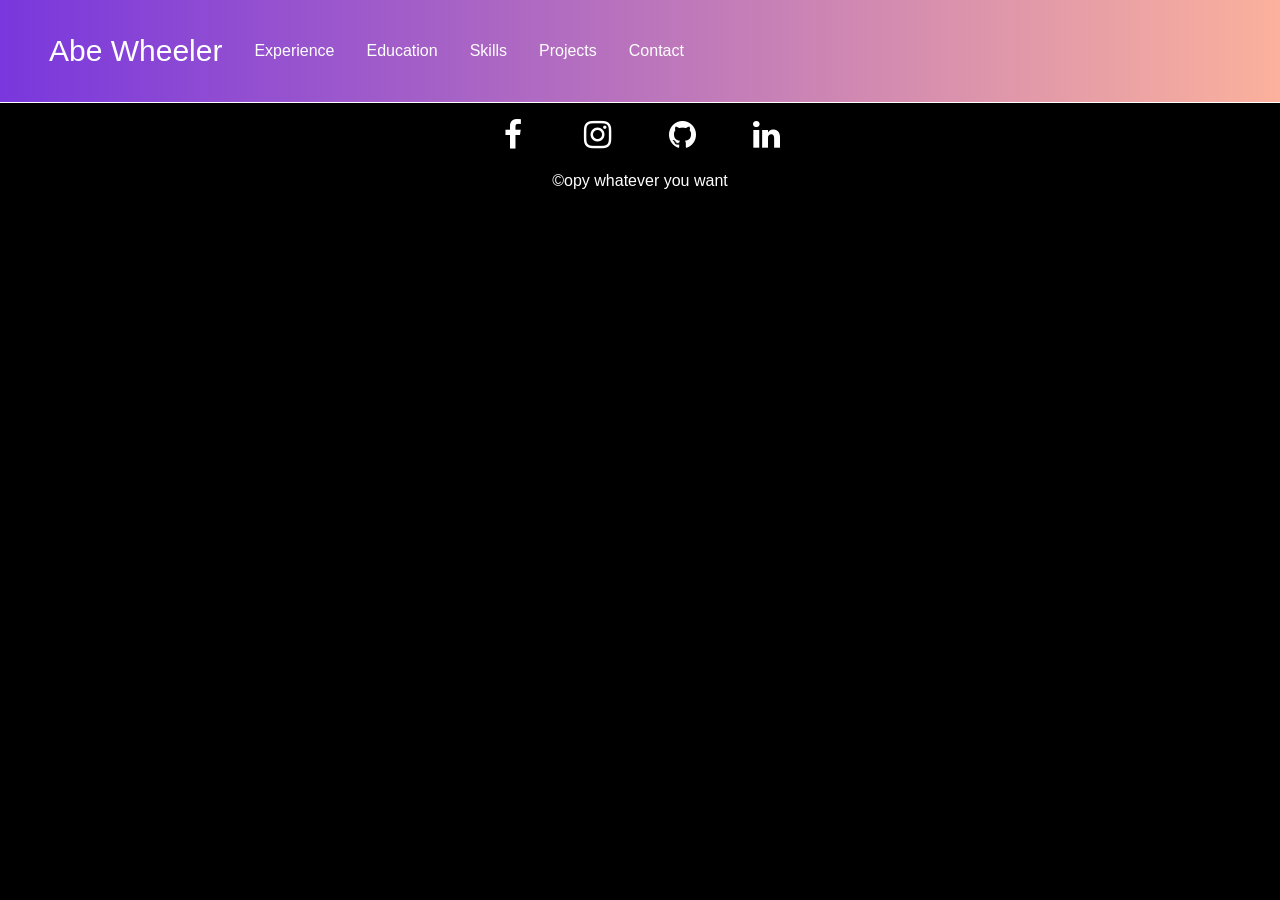
==== contact/index.html @ b661aad8 "relative paths with .." ====
<!DOCTYPE html>
<html lang="en">

<head>
	<title>Abe Wheeler</title>
	<meta name="description" content="My name is Abe Wheeler. I am a software engineer passionate about building powerful, scalable, and efficient solutions to difficult problems."/>
	<meta name="viewport" content="width=device-width, initial-scale=1, maximum-scale=1, user-scalable=no">
	<link href="https://maxcdn.bootstrapcdn.com/bootstrap/4.0.0/css/bootstrap.min.css" rel="stylesheet">
	<link href="https://maxcdn.bootstrapcdn.com/font-awesome/4.7.0/css/font-awesome.min.css" rel="stylesheet">
	<link href="../styles/main.css" rel="stylesheet">
</head>

<body>
	<div class="menu-header"></div>
	<div class="container">

	</div>

	<div class="footer"></div>

	<script src="https://ajax.googleapis.com/ajax/libs/jquery/3.3.1/jquery.min.js"></script>
	<script src="https://maxcdn.bootstrapcdn.com/bootstrap/4.0.0/js/bootstrap.bundle.min.js"></script>
	<script src="../js/main.js" type="text/javascript" async></script>
</body>
---- styles/main.css ----
body {
  font-family: "Roboto", sans-serif;
  font-size: 1rem;
  font-weight: 500;
  background-color: #000;
  color: #fff;
}

h1, h2, h3, h4, h5 {
  font-family: "Roboto", sans-serif;
  font-weight: 600;
  font-size: 2.5rem;
  margin: 0px;
}

hr {
  background-color: #fff;
}

footer .btn {
  color: #fff;
  width: 80px;
  padding: 0px 15px 15px 15px;
}

.navbar-large {
  font-size: 30px;
}

.menu-header {
  padding-top: 85px;
}

.navbar {
  border-bottom: 1px #fff solid;
}

.navbar .row {
  margin-top: 15px;
  margin-bottom: 15px;
}

.top {
  padding-top: 17vh;
  padding-bottom:32vh;
}

.section {
  padding-top: 10vh;
  padding-bottom: 10vh;
}

#menu-header-main .color-change {
  display: none;
}

/* -------------------- Below from Creative Tim's Paper Kit -------------------- */
.btn-outline-neutral {
  border-color: #FFFFFF;
  color: #FFFFFF;
  opacity: 1;
  filter: alpha(opacity=100);
}

.btn-outline-neutral:hover, .btn-outline-neutral:focus, .btn-outline-neutral:active, .btn-outline-neutral.active, .open > .btn-outline-neutral.dropdown-toggle {
  background-color: #FFFFFF;
  color: rgba(255, 255, 255, 0.8);
  border-color: #FFFFFF;
}
.btn-outline-neutral:hover .caret, .btn-outline-neutral:focus .caret, .btn-outline-neutral:active .caret, .btn-outline-neutral.active .caret, .open > .btn-outline-neutral.dropdown-toggle .caret {
  border-top-color: rgba(255, 255, 255, 0.8);
}
.btn-outline-neutral .caret {
  border-top-color: #FFFFFF;
}
.btn-outline-neutral.disabled, .btn-outline-neutral.disabled:hover, .btn-outline-neutral.disabled:focus, .btn-outline-neutral.disabled.focus, .btn-outline-neutral.disabled:active, .btn-outline-neutral.disabled.active, .btn-outline-neutral:disabled, .btn-outline-neutral:disabled:hover, .btn-outline-neutral:disabled:focus, .btn-outline-neutral:disabled.focus, .btn-outline-neutral:disabled:active, .btn-outline-neutral:disabled.active, .btn-outline-neutral[disabled], .btn-outline-neutral[disabled]:hover, .btn-outline-neutral[disabled]:focus, .btn-outline-neutral[disabled].focus, .btn-outline-neutral[disabled]:active, .btn-outline-neutral[disabled].active, fieldset[disabled] .btn-outline-neutral, fieldset[disabled] .btn-outline-neutral:hover, fieldset[disabled] .btn-outline-neutral:focus, fieldset[disabled] .btn-outline-neutral.focus, fieldset[disabled] .btn-outline-neutral:active, fieldset[disabled] .btn-outline-neutral.active {
  background-color: transparent;
  border-color: #FFFFFF;
}
.btn-outline-neutral:hover, .btn-outline-neutral:focus {
  color: #403D39 !important;
  background-color: #FFFFFF;
}
.btn-round {
  border-radius: 30px;
}
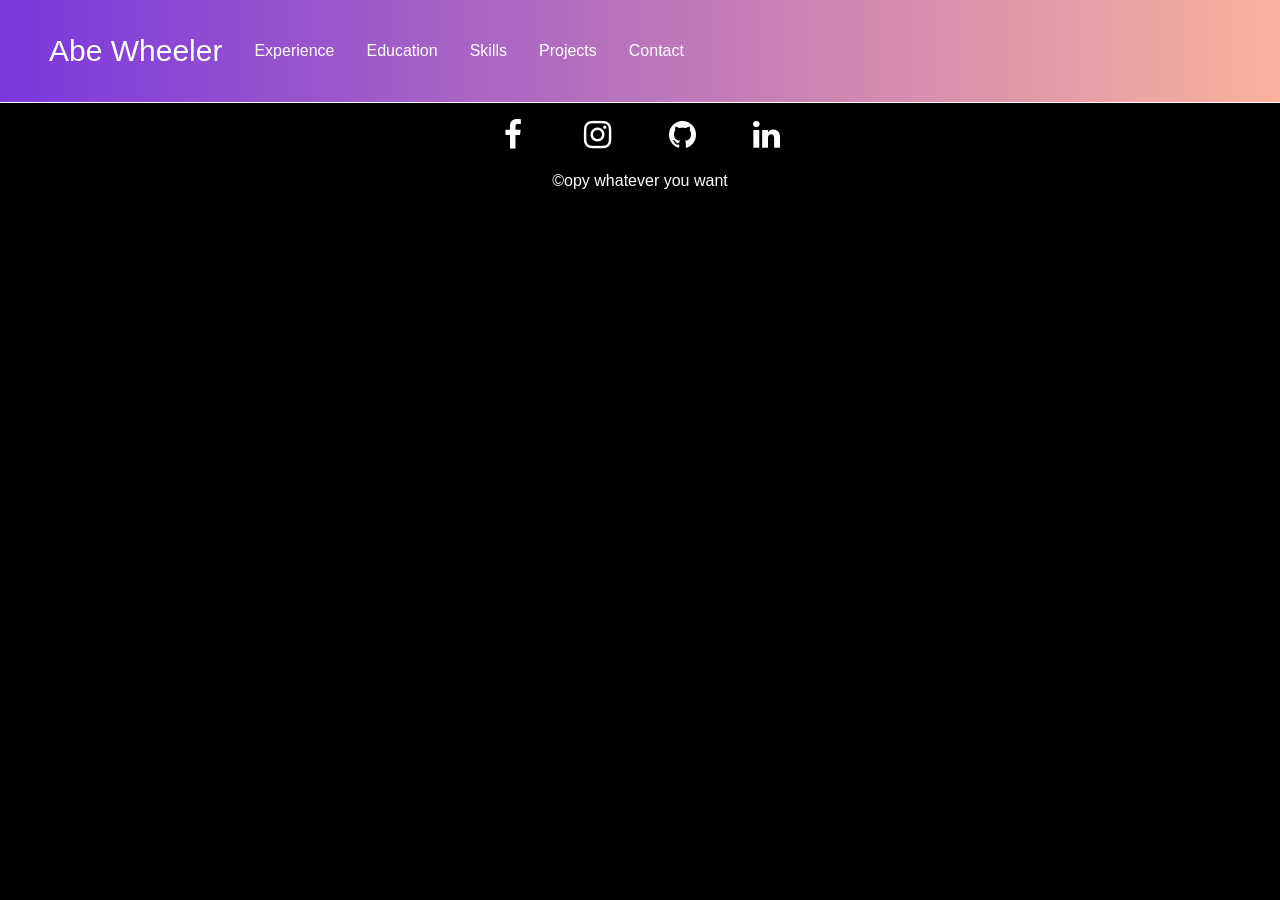
==== commit d75838ed: "relative paths from root" ====
--- a/contact/index.html
+++ b/contact/index.html
@@ -7,7 +7,7 @@
 	<meta name="viewport" content="width=device-width, initial-scale=1, maximum-scale=1, user-scalable=no">
 	<link href="https://maxcdn.bootstrapcdn.com/bootstrap/4.0.0/css/bootstrap.min.css" rel="stylesheet">
 	<link href="https://maxcdn.bootstrapcdn.com/font-awesome/4.7.0/css/font-awesome.min.css" rel="stylesheet">
-	<link href="../styles/main.css" rel="stylesheet">
+	<link href="/styles/main.css" rel="stylesheet">
 </head>
 
 <body>
@@ -20,5 +20,5 @@
 
 	<script src="https://ajax.googleapis.com/ajax/libs/jquery/3.3.1/jquery.min.js"></script>
 	<script src="https://maxcdn.bootstrapcdn.com/bootstrap/4.0.0/js/bootstrap.bundle.min.js"></script>
-	<script src="../js/main.js" type="text/javascript" async></script>
+	<script src="/js/main.js" type="text/javascript" async></script>
 </body>
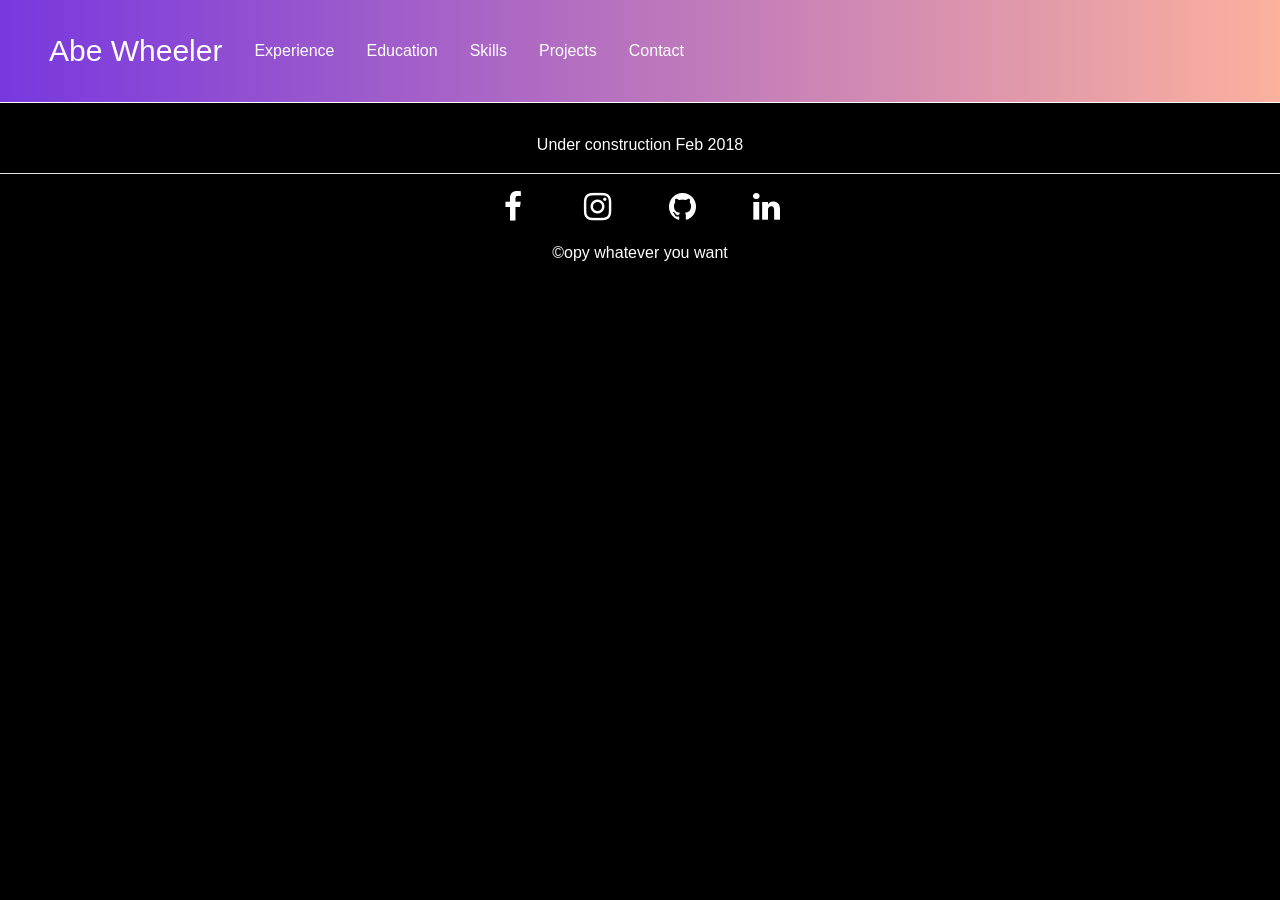
==== commit 237f68e1: "under construction message" ====
--- a/contact/index.html
+++ b/contact/index.html
@@ -12,8 +12,8 @@
 
 <body>
 	<div class="menu-header"></div>
-	<div class="container">
-
+	<div class="container text-center">
+		<p class="mt-5">Under construction Feb 2018</p>
 	</div>
 
 	<div class="footer"></div>
--- a/styles/main.css
+++ b/styles/main.css
@@ -50,7 +50,7 @@
   padding-bottom: 10vh;
 }
 
-#menu-header-main .color-change {
+#home .color-change {
   display: none;
 }
 
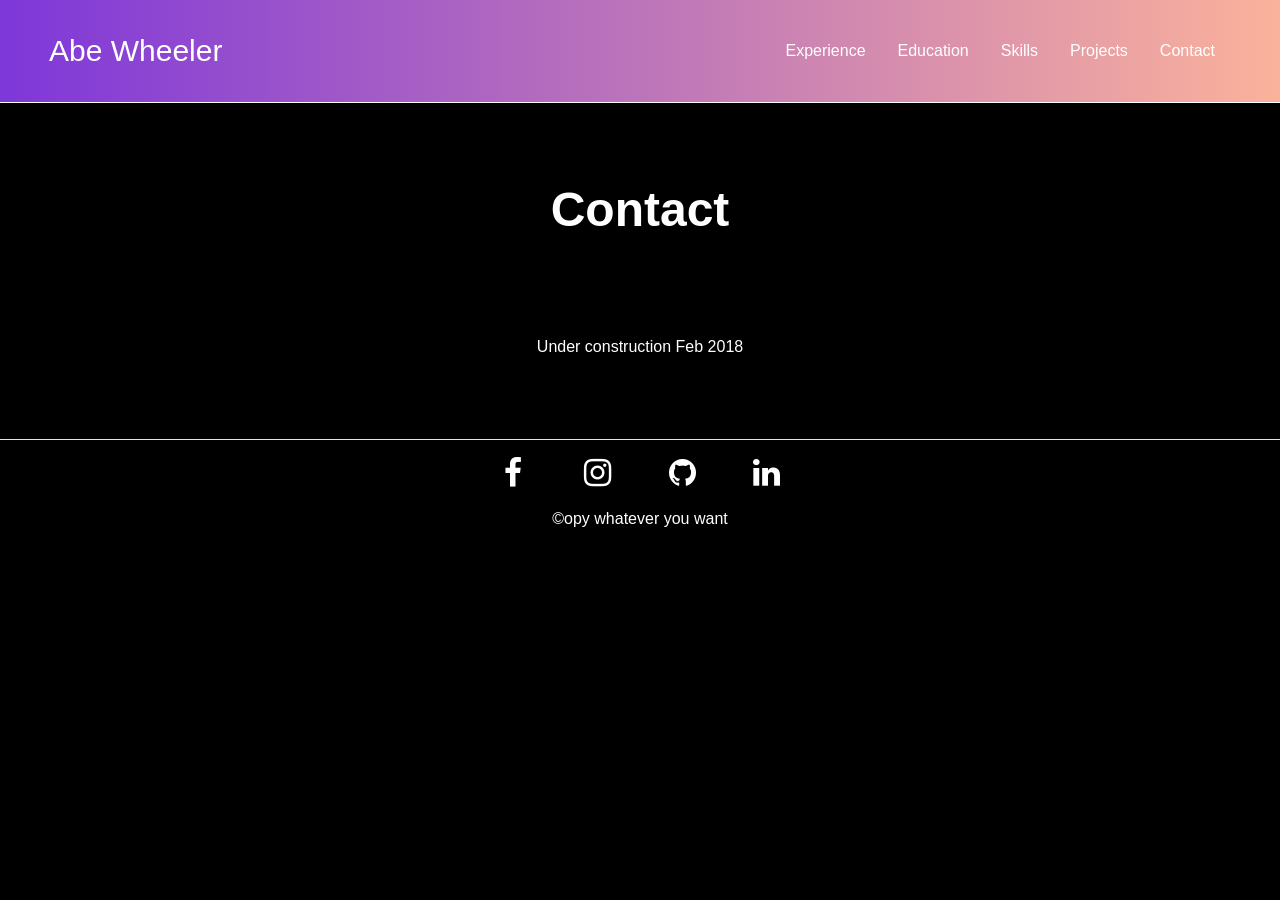
==== commit 88e90366: "Experience page" ====
--- a/contact/index.html
+++ b/contact/index.html
@@ -12,7 +12,8 @@
 
 <body>
 	<div class="menu-header"></div>
-	<div class="container text-center">
+	<div class="container text-center py-5">
+		<h1 class="py-5">Contact</h1>
 		<p class="mt-5">Under construction Feb 2018</p>
 	</div>
 
--- a/styles/main.css
+++ b/styles/main.css
@@ -4,17 +4,30 @@
   font-weight: 500;
   background-color: #000;
   color: #fff;
+  display: none;
 }
 
 h1, h2, h3, h4, h5 {
   font-family: "Roboto", sans-serif;
-  font-weight: 600;
+  font-weight: 700;
   font-size: 2.5rem;
   margin: 0px;
 }
 
+h1 {
+  font-size: 3rem;
+}
+
+h4 {
+  font-size: 2rem;
+}
+
 hr {
   background-color: #fff;
+}
+
+button:focus {
+  outline: none;
 }
 
 footer .btn {
@@ -33,6 +46,7 @@
 
 .navbar {
   border-bottom: 1px #fff solid;
+  background-color: #000;
 }
 
 .navbar .row {
@@ -50,8 +64,183 @@
   padding-bottom: 10vh;
 }
 
-#home .color-change {
+.color-change {
   display: none;
+}
+
+.timeline {
+  list-style: none;
+  padding: 20px 0 20px;
+  position: relative;
+  z-index: 5;
+}
+
+.timeline:before {
+  top: 0;
+  bottom: 0;
+  position: absolute;
+  content: " ";
+  width: 3px;
+  background-color: #fff;
+  z-index: 5;
+}
+
+.date {
+  font-size: 1.5rem;
+  position: relative;
+  z-index: 10;
+  background-color: #000;
+  margin-bottom: 20px;
+}
+
+.timeline > li {
+  margin-bottom: 40px;
+}
+
+.timeline > li:before,
+.timeline > li:after {
+  content: " ";
+  display: table;
+}
+
+.timeline > li:after {
+  clear: both;
+}
+
+.timeline-panel {
+  width: 46%;
+  float: left;
+  border: 1px solid #fff;
+  border-radius: 2px;
+  padding: 20px;
+  position: relative;
+  -webkit-box-shadow: 0 1px 6px rgba(0, 0, 0, 0.175);
+  box-shadow: 0 1px 6px rgba(0, 0, 0, 0.175);
+  text-align: left;
+}
+
+.timeline > li > .timeline-panel:after {
+  position: absolute;
+  top: 27px;
+  right: -14px;
+  border-top: 14px solid transparent;
+  border-left: 14px solid #fff;
+  border-right: 0 solid #fff;
+  border-bottom: 14px solid transparent;
+  content: " ";
+}
+
+.timeline > li.timeline-inverted > .timeline-panel {
+  float: right;
+}
+
+
+.timeline > li.timeline-inverted > .timeline-panel:after {
+  border-left-width: 0;
+  border-right-width: 14px;
+  left: -14px;
+  right: auto;
+}
+
+.timeline > li .timeline-image {
+  background-color: #fff;
+  border: 5px solid #fff;
+  border-radius: 100%;
+  color: white;
+  height: 80px;
+  left: 0;
+  position: absolute;
+  left: 50%;
+  margin-left: -40px;
+  width: 80px;
+  z-index: 100;
+}
+
+@media (max-width: 767px) {
+  ul.timeline:before {
+    left: 40px;
+  }
+
+  ul.timeline > li > .timeline-panel {
+    width: calc(100% - 90px);
+    width: -moz-calc(100% - 90px);
+    width: -webkit-calc(100% - 90px);
+    float: right;
+  }
+
+  ul.timeline > li > .timeline-panel:before {
+    border-left-width: 0;
+    border-right-width: 15px;
+    left: -15px;
+    right: auto;
+  }
+
+  ul.timeline > li > .timeline-panel:after {
+    border-left-width: 0;
+    border-right-width: 14px;
+    left: -14px;
+    right: auto;
+  }
+
+  .timeline > li .timeline-image {
+    margin-left: 0px;
+    left: 0%;
+  }
+
+  .date {
+    text-align: left !important;
+  }
+
+  .navbar ul {
+    margin-right: 0px !important;
+    border-bottom: 1px solid #fff;
+  }
+
+  .navbar li {
+    border-top: 1px solid #fff;
+  }
+}
+
+@media (max-width: 480px) {
+  .navbar-brand {
+    padding-left: 10px !important;
+  }
+
+  .navbar-toggler-icon {
+    margin-left: 0px !important;
+    margin-right: 0px !important;
+  }
+
+  .top {
+    padding-top: 5vh;
+  }
+
+  h4{
+    font-size: 1.2rem;
+  }
+}
+
+@media (min-width: 1200px) {
+  .card img {
+    padding-left: 50px;
+    padding-right: 50px;
+  }
+}
+
+#usc {
+  background-color: #990000;
+}
+
+#usc h4 {
+  color: #ffcc00;
+}
+
+#uw {
+  background-color: #4b2e83;
+}
+
+#uw h4 {
+  color: #e8e3d3;
 }
 
 /* -------------------- Below from Creative Tim's Paper Kit -------------------- */
@@ -61,7 +250,6 @@
   opacity: 1;
   filter: alpha(opacity=100);
 }
-
 .btn-outline-neutral:hover, .btn-outline-neutral:focus, .btn-outline-neutral:active, .btn-outline-neutral.active, .open > .btn-outline-neutral.dropdown-toggle {
   background-color: #FFFFFF;
   color: rgba(255, 255, 255, 0.8);
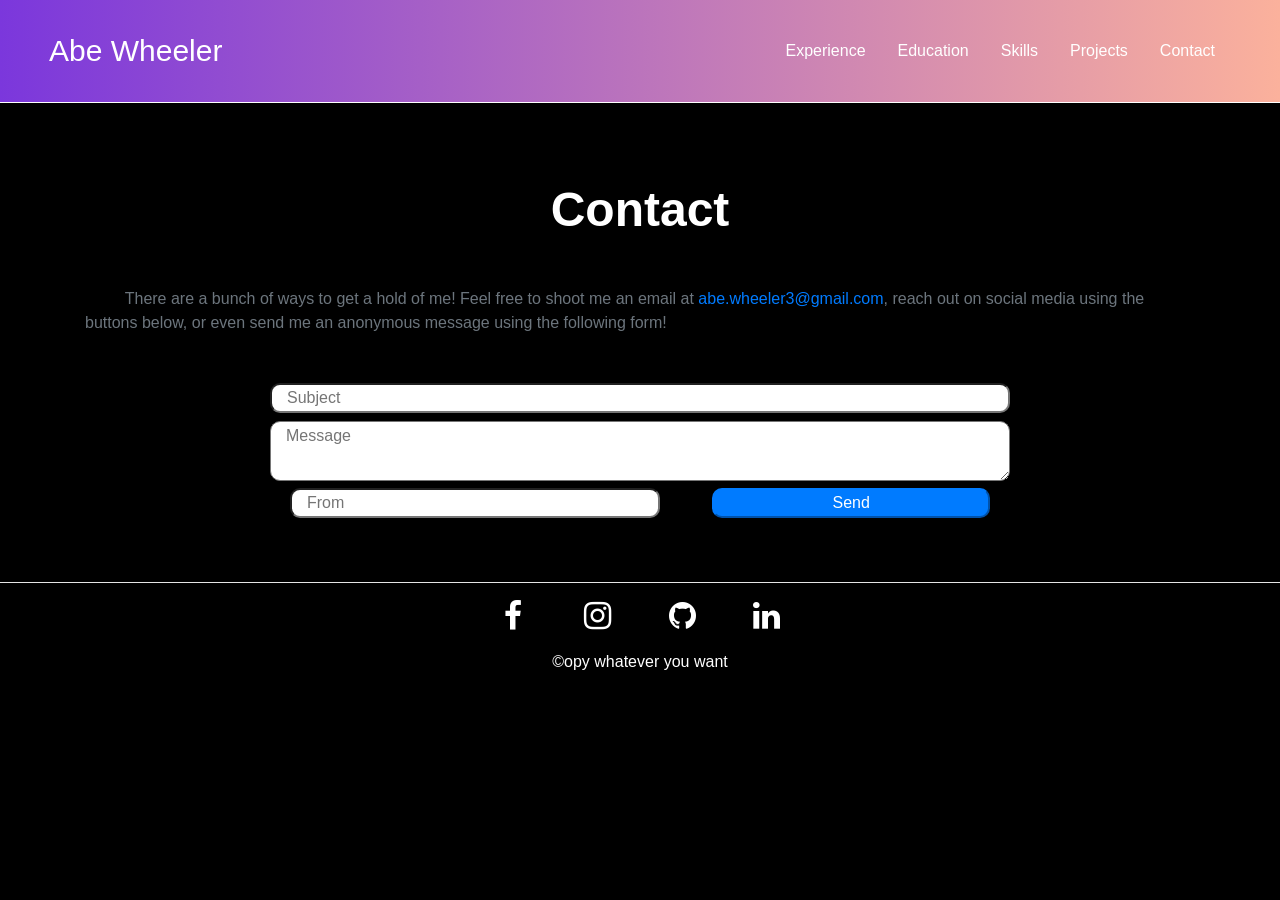
==== commit b20c76cc: "contact page, education page touch up" ====
--- a/contact/index.html
+++ b/contact/index.html
@@ -12,14 +12,21 @@
 
 <body>
 	<div class="menu-header"></div>
-	<div class="container text-center py-5">
-		<h1 class="py-5">Contact</h1>
-		<p class="mt-5">Under construction Feb 2018</p>
-	</div>
+	<div class="container py-5">
+		<h1 class="py-5 text-center">Contact</h1>
+		<p class="text-muted mb-5">&ensp;&ensp;&ensp;&ensp;&ensp;There are a bunch of ways to get a hold of me! Feel free to shoot me an email at <a href="mailto:abe.wheeler3@gmail.com?Subject=Hello">abe.wheeler3@gmail.com</a>, reach out on social media using the buttons below, or even send me an anonymous message using the following form!</p>
+		<form class="text-center" action="https://formspree.io/abe.wheeler3@gmail.com"
+		method="POST">
+			<input class="col-8 mb-2" type="text" name="subject" placeholder="Subject" autofocus>
+			<textarea class="col-8 pb-2" name="body" placeholder="Message"></textarea>
+			<input class="col-4" type="text" name="from" placeholder="From">
+			<input class="ml-xs-1 ml-sm-5 col-3 .btn btn-primary" type="submit" value="Send">
+		</form>
+</div>
 
-	<div class="footer"></div>
+<div class="footer"></div>
 
-	<script src="https://ajax.googleapis.com/ajax/libs/jquery/3.3.1/jquery.min.js"></script>
-	<script src="https://maxcdn.bootstrapcdn.com/bootstrap/4.0.0/js/bootstrap.bundle.min.js"></script>
-	<script src="/js/main.js" type="text/javascript" async></script>
+<script src="https://ajax.googleapis.com/ajax/libs/jquery/3.3.1/jquery.min.js"></script>
+<script src="https://maxcdn.bootstrapcdn.com/bootstrap/4.0.0/js/bootstrap.bundle.min.js"></script>
+<script src="/js/main.js" type="text/javascript" async></script>
 </body>
--- a/styles/main.css
+++ b/styles/main.css
@@ -22,6 +22,10 @@
   font-size: 2rem;
 }
 
+h5 {
+  font-size: 1.5rem;
+}
+
 hr {
   background-color: #fff;
 }
@@ -34,6 +38,10 @@
   color: #fff;
   width: 80px;
   padding: 0px 15px 15px 15px;
+}
+
+form input, form textarea {
+  border-radius: 10px;
 }
 
 .navbar-large {
@@ -156,6 +164,26 @@
   z-index: 100;
 }
 
+.card {
+  background-color: #000;
+}
+
+#usc {
+  background-color: #990000;
+}
+
+#usc h4 {
+  color: #ffcc00;
+}
+
+#uw {
+  background-color: #4b2e83;
+}
+
+#uw h4 {
+  color: #e8e3d3;
+}
+
 @media (max-width: 767px) {
   ul.timeline:before {
     left: 40px;
@@ -225,22 +253,6 @@
     padding-left: 50px;
     padding-right: 50px;
   }
-}
-
-#usc {
-  background-color: #990000;
-}
-
-#usc h4 {
-  color: #ffcc00;
-}
-
-#uw {
-  background-color: #4b2e83;
-}
-
-#uw h4 {
-  color: #e8e3d3;
 }
 
 /* -------------------- Below from Creative Tim's Paper Kit -------------------- */
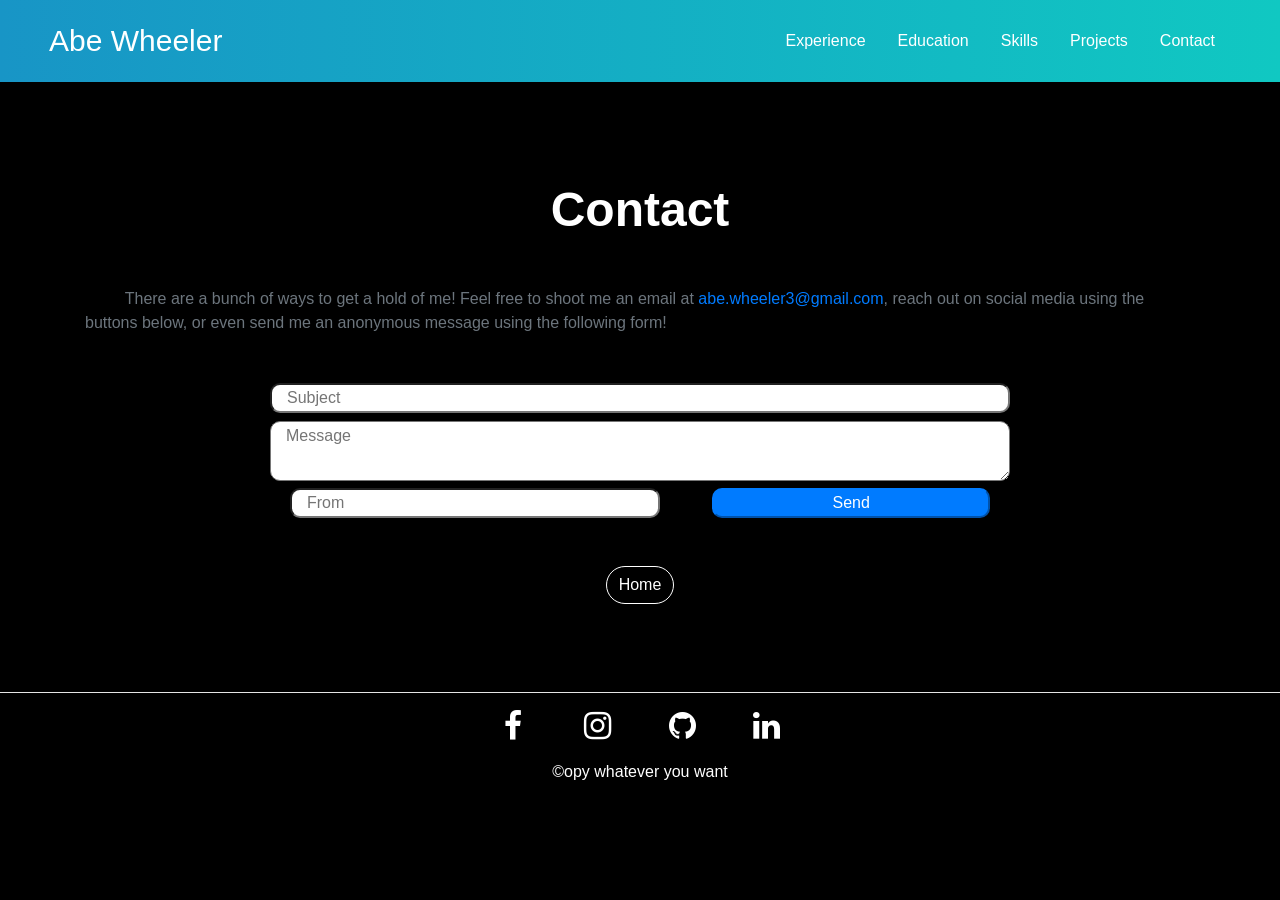
==== commit 09c3f045: "linear links" ====
--- a/contact/index.html
+++ b/contact/index.html
@@ -22,7 +22,11 @@
 			<input class="col-4" type="text" name="from" placeholder="From">
 			<input class="ml-xs-1 ml-sm-5 col-3 .btn btn-primary" type="submit" value="Send">
 		</form>
-</div>
+		<div class="text-center">
+			<br/>
+			<a class="btn btn-outline-neutral btn-round my-4" href="/">Home</a>
+		</div>
+	</div>
 
 <div class="footer"></div>
 
--- a/styles/main.css
+++ b/styles/main.css
@@ -52,14 +52,9 @@
   padding-top: 85px;
 }
 
-.navbar {
-  border-bottom: 1px #fff solid;
-  background-color: #000;
-}
-
 .navbar .row {
-  margin-top: 15px;
-  margin-bottom: 15px;
+  margin-top: 5px;
+  margin-bottom: 5px;
 }
 
 .top {
@@ -168,8 +163,14 @@
   background-color: #000;
 }
 
+.project {
+  display: flex;
+  justify-content: center;
+  align-items: center;
+}
+
 #usc {
-  background-color: #990000;
+  background-color: #980f07;
 }
 
 #usc h4 {
@@ -184,7 +185,18 @@
   color: #e8e3d3;
 }
 
+@media (max-width: 1199px) {
+  .top {
+    padding-bottom: 15vh;
+  }
+}
+
 @media (max-width: 767px) {
+  .top {
+    padding-top: 10vh;
+    padding-bottom:15vh;
+  }
+
   ul.timeline:before {
     left: 40px;
   }
@@ -219,21 +231,25 @@
     text-align: left !important;
   }
 
+  .navbar .row {
+    margin-top: 0px;
+    margin-bottom: 0px;
+  }
+
   .navbar ul {
     margin-right: 0px !important;
-    border-bottom: 1px solid #fff;
   }
 
   .navbar li {
-    border-top: 1px solid #fff;
-  }
-}
-
-@media (max-width: 480px) {
+    margin-left: 30px;
+  }
+
   .navbar-brand {
     padding-left: 10px !important;
   }
-
+}
+
+@media (max-width: 480px) {
   .navbar-toggler-icon {
     margin-left: 0px !important;
     margin-right: 0px !important;
@@ -243,8 +259,12 @@
     padding-top: 5vh;
   }
 
-  h4{
+  h4 {
     font-size: 1.2rem;
+  }
+
+  h5 {
+    font-size: 1.0rem;
   }
 }
 
@@ -283,4 +303,27 @@
 }
 .btn-round {
   border-radius: 30px;
+}
+
+/* ---------- Below From https://atomiks.github.io/30-seconds-of-css/ ----------*/
+.hover-underline-animation {
+  display: inline-block;
+  position: relative;
+  color: #fff;
+}
+.hover-underline-animation::after {
+  content: '';
+  position: absolute;
+  width: 100%;
+  transform: scaleX(0);
+  height: 2px;
+  bottom: 0;
+  left: 0;
+  background-color: #fff;
+  transform-origin: bottom right;
+  transition: transform 0.25s ease-out;
+}
+.hover-underline-animation:hover::after {
+  transform: scaleX(1);
+  transform-origin: bottom left;
 }
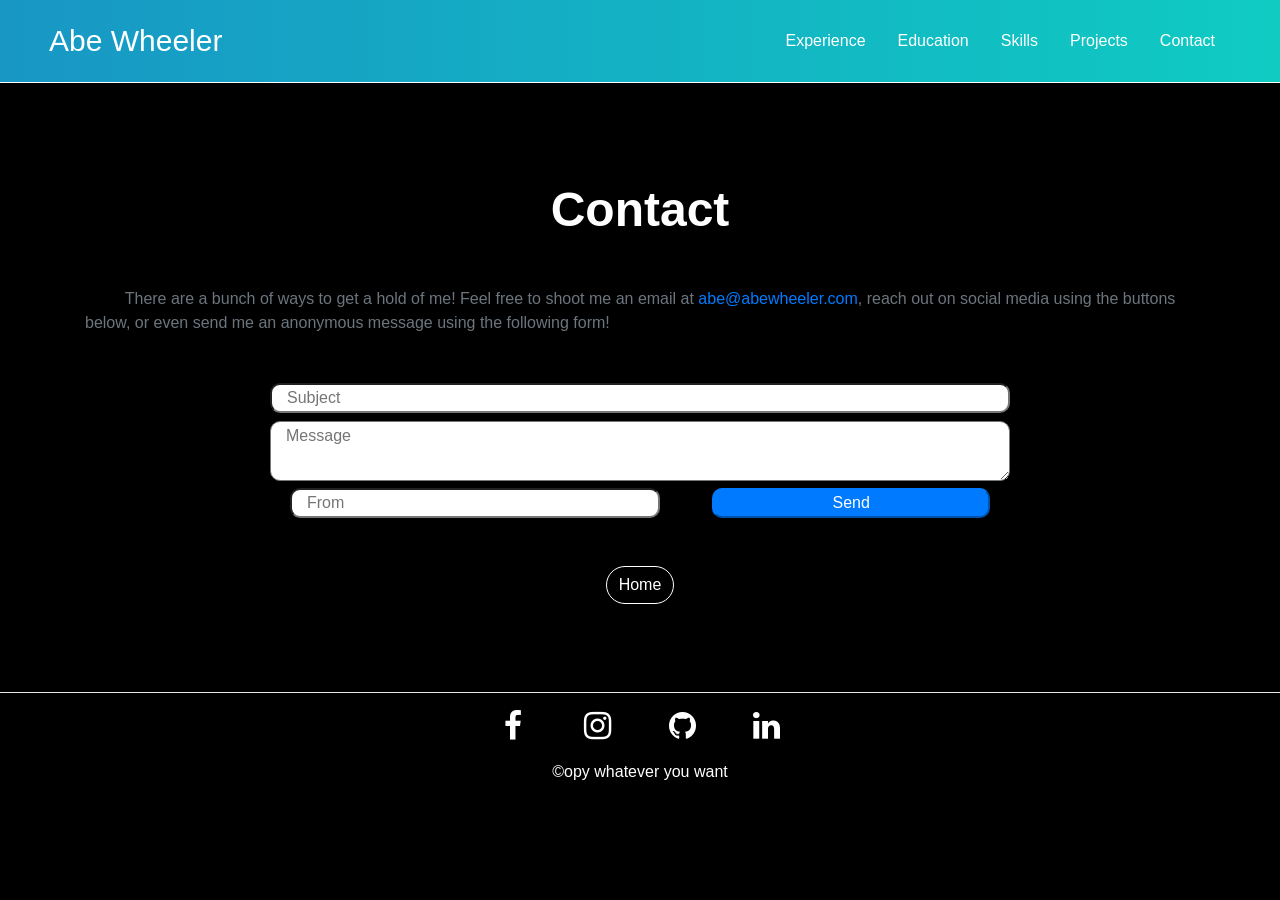
==== commit f727da59: "Update email, add Altair docs" ====
--- a/contact/index.html
+++ b/contact/index.html
@@ -2,9 +2,25 @@
 <html lang="en">
 
 <head>
-	<title>Abe Wheeler</title>
-	<meta name="description" content="My name is Abe Wheeler. I am a software engineer passionate about building powerful, scalable, and efficient solutions to difficult problems."/>
-	<meta name="viewport" content="width=device-width, initial-scale=1, maximum-scale=1, user-scalable=no">
+	<meta http-equiv="Content-Type" content="text/html; charset=utf-8" />
+	<title>Contact - Abe Wheeler</title>
+	<meta name="description" content="There are a bunch of ways to get a hold of me!"/>
+	<meta name=viewport content="width=device-width, initial-scale=1">
+	<meta property="og:title" content="Contact - Abe Wheeler"/>
+    <meta property="og:description" content="There are a bunch of ways to get a hold of me!"/>
+    <meta property="og:type" content="website"/>
+    <meta property="og:url" content="https://abewheeler.com/contact/"/>
+    <meta property="og:site_name" content="Abe Wheeler"/>
+    <meta property="og:image" content="https://abewheeler.com/images/noggin.jpg"/>
+    <meta property="og:image:width" content="1200"/>
+    <meta property="og:image:height" content="1200"/>
+    <meta property="og:image:type" content="image/jpg"/>
+    <meta property="og:locale" content="en_US">
+    <meta name="twitter:card" content="summary">
+    <meta name="twitter:url" content="https://abewheeler.com/contact/">
+    <meta name="twitter:title" content="Contact - Abe Wheeler">
+    <meta name="twitter:description" content="There are a bunch of ways to get a hold of me!">
+    <meta name="twitter:image:src" content="https://abewheeler.com/images/noggin.jpg">
 	<link href="https://maxcdn.bootstrapcdn.com/bootstrap/4.0.0/css/bootstrap.min.css" rel="stylesheet">
 	<link href="https://maxcdn.bootstrapcdn.com/font-awesome/4.7.0/css/font-awesome.min.css" rel="stylesheet">
 	<link href="/styles/main.css" rel="stylesheet">
@@ -14,8 +30,8 @@
 	<div class="menu-header"></div>
 	<div class="container py-5">
 		<h1 class="py-5 text-center">Contact</h1>
-		<p class="text-muted mb-5">&ensp;&ensp;&ensp;&ensp;&ensp;There are a bunch of ways to get a hold of me! Feel free to shoot me an email at <a href="mailto:abe.wheeler3@gmail.com?Subject=Hello">abe.wheeler3@gmail.com</a>, reach out on social media using the buttons below, or even send me an anonymous message using the following form!</p>
-		<form class="text-center" action="https://formspree.io/abe.wheeler3@gmail.com"
+		<p class="text-muted mb-5">&ensp;&ensp;&ensp;&ensp;&ensp;There are a bunch of ways to get a hold of me! Feel free to shoot me an email at <a href="mailto:abe@abewheeler.com?Subject=Hello">abe@abewheeler.com</a>, reach out on social media using the buttons below, or even send me an anonymous message using the following form!</p>
+		<form class="text-center" action="https://formspree.io/abe@abewheeler.com"
 		method="POST">
 			<input class="col-8 mb-2" type="text" name="subject" placeholder="Subject" autofocus>
 			<textarea class="col-8 pb-2" name="body" placeholder="Message"></textarea>
@@ -32,5 +48,5 @@
 
 <script src="https://ajax.googleapis.com/ajax/libs/jquery/3.3.1/jquery.min.js"></script>
 <script src="https://maxcdn.bootstrapcdn.com/bootstrap/4.0.0/js/bootstrap.bundle.min.js"></script>
-<script src="/js/main.js" type="text/javascript" async></script>
+<script src="/js/main.js" async></script>
 </body>
--- a/styles/main.css
+++ b/styles/main.css
@@ -42,6 +42,10 @@
 
 form input, form textarea {
   border-radius: 10px;
+}
+
+.navbar {
+  border-bottom: 1px solid #fff;
 }
 
 .navbar-large {
